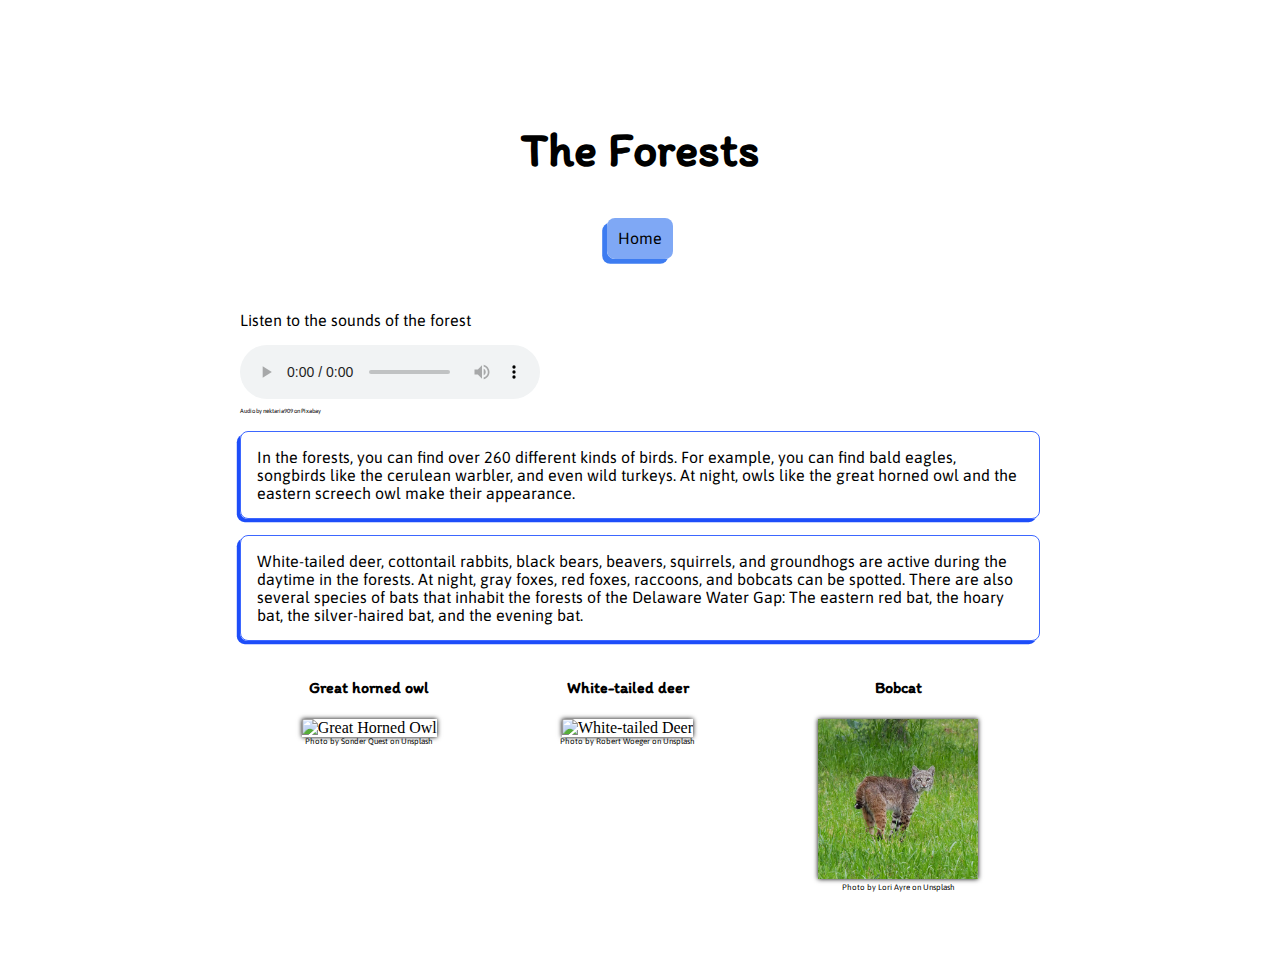
==== forests.html @ d0fbd4f8 "Update forests.html" ====
<!DOCTYPE html>
<html lang="en">
<head>
    <meta charset="UTF-8">
    <meta http-equiv="X-UA-Compatible" content="IE=edge">
    <meta name="viewport" content="width=device-width, initial-scale=1.0">
    <link rel="preconnect" href="https://fonts.googleapis.com">
    <link rel="preconnect" href="https://fonts.gstatic.com" crossorigin>
    <link href="https://fonts.googleapis.com/css2?family=Asap:wght@200&family=Itim&display=swap" rel="stylesheet">
    <link rel="stylesheet" href="waterstyle.css">
    <style>
        h2, h4 {
            font-family: 'Itim', cursive;
        }
        p, a {
            font-family: 'Asap', sans-serif;
        }
    </style>
    <title>The Forests</title>
</head>
<body>
    <header>
        <h2>The Forests</h2>
    </header>
    <nav>
        <a href="index.html">Home</a>
    </nav>
    <div class="audioText">
        <p>Listen to the sounds of the forest</p>
    </div>
    <audio controls loop autoplay>
        <source src="sounds/birdssounds.mp3" type="audio/mp3">
    </audio>
    <div>
        <p class="audioCaption">Audio by nektaria909 on Pixabay</p>
    </div>
    <article>
        <p>In the forests, you can find over 260 different kinds of birds. For example, you can find bald eagles, songbirds like the cerulean warbler, and even wild turkeys. At night, owls like the great horned owl and the eastern screech owl make their appearance.</p>
        <p>White-tailed deer, cottontail rabbits, black bears, beavers, squirrels, and groundhogs are active during the daytime in the forests. At night, gray foxes, red foxes, raccoons, and bobcats can be spotted. There are also several species of bats that inhabit the forests of the Delaware Water Gap: The eastern red bat, the hoary bat, the silver-haired bat, and the evening bat.</p>
    </article>
    <div class="animalImages">
        <div>
            <h4>Great horned owl</h4>
            <img src="images/greathornedowl.jpg" alt="Great Horned Owl">
            <p class="photoCaption">Photo by Sonder Quest on Unsplash</p>
        </div>
        <div>
            <h4>White-tailed deer</h4>
            <img src="images/whitetaileddeer.jpg" alt="White-tailed Deer">
            <p class="photoCaption">Photo by Robert Woeger on Unsplash</p>
        </div>
        <div>
            <h4>Bobcat</h4>
            <img src="bobcat.jpg" alt="Bobcat">
            <p class="photoCaption">Photo by Lori Ayre on Unsplash</p>
        </div>
    </div>
</body>
</html>
---- waterstyle.css ----
* {
    text-align: center;
}

h1 {
    font-size: 4em;
    margin-bottom: 0.1em;
}

h2 {
    font-size: 3em;
    margin-bottom: 0.1em;
}

nav {
    margin-top: 1em;
    margin-bottom: 1em;
    padding: 1em;
    width: auto;
}

nav a {
    text-decoration: none;
    background-color: var(--medium);
    padding: 0.7em;
    margin-bottom: 0.1em;
    border-radius: 0.5em;
    color: black;
    line-height: 3em;
    box-shadow: -0.3em 0.3em var(--buttonSide);
    position: relative;
    transition-duration: 0.3s;
}

nav a:hover {
    top: 0.1em;
    left: -0.1em;
    box-shadow: -0.2em 0.2em var(--buttonSide);
    background-color: var(--darkerMedium);
}

nav a:active {
    top: 0.2em;
    left: -0.2em;
    box-shadow: -0.1em 0.1em var(--buttonSide);
    background-color: var(--darkerMedium);
}

article p {
    border: 0.1em solid var(--border);
    border-radius: 0.5em;
    padding: 1em;
    text-align: left;
    box-shadow: -0.2em 0.2em var(--darkerBorder);
}

body {
    margin-top: 5em;
    margin-left: 15em;
    margin-right: 15em;
    margin-bottom: 5em;
    display: grid;
    grid-template-columns: auto;
    justify-content: center;
}

main img {
    border: 0.3em solid var(--light);
    border-radius: 0.5em;
    margin: 1em;
    border-radius: 50%;
    width: 8em;
    height: auto;
    transition-duration: 1s;
}

main img:hover {
    border-color: var(--hoverBorder);
    width: 10em;
    height: auto;
}

.animalImages {
    display: grid;
    grid-template-columns: auto auto auto;
}

.animalImages img {
    width: 10em;
    height: auto;
    box-shadow: 0 0 0.3em black;
    transition-duration: 1s;
}

.animalImages img:hover {
    width: 15em;
    height: auto;
}

.bookImages {
    display: grid;
    grid-template-columns: auto auto auto auto;
    gap: 0.5em;
}

.bookImages p {
    text-align: left;
}

.bookImages div {
    border: 0.1em solid var(--border);
    padding: 1em;
}

.bookImages img {
    width: 15%;
    height: auto;
}

.audioText {
    justify-self: left;
}

.audioCaption {
    margin-top: 5em;
    text-align: left;
    font-size: 0.1em;
}

.photoCaption {
    font-size: 0.5em;
    margin-top: 0.01em;
}

.lightText {
    color: white;
}

#mainImage {
    background-image: url(images/watergap.jpg);
    background-size: cover;
    background-repeat: no-repeat;
    width: 696.8px;
    height: 578.5px;
    display: grid;
    grid-template-columns: auto auto;
    justify-self: center;
    border-radius: 0.3em;
    box-shadow: 0 0 0.5em black;
}

#mainImage h4 {
    margin-bottom: 0.05em;
    margin-top: 2em;
}

#background {
    margin-left: 5em;
    margin-right: 5em;
}

#background p {
    text-align: left;
    line-height: 1.5em;
}

:root {
    --medium: #7fa8f5;
    --darkerMedium: #6898f3;
    --buttonSide: #3d7cf1;
    --light: #b1defc;
    --border: #3d67ff;
    --darkerBorder: #1d4df9;
    --hoverBorder: #f5ef42;
    --background: #f0ffed;
    --navBackground: #f5f4e6;
    --darkerNavBackground: #fcfacd;
}
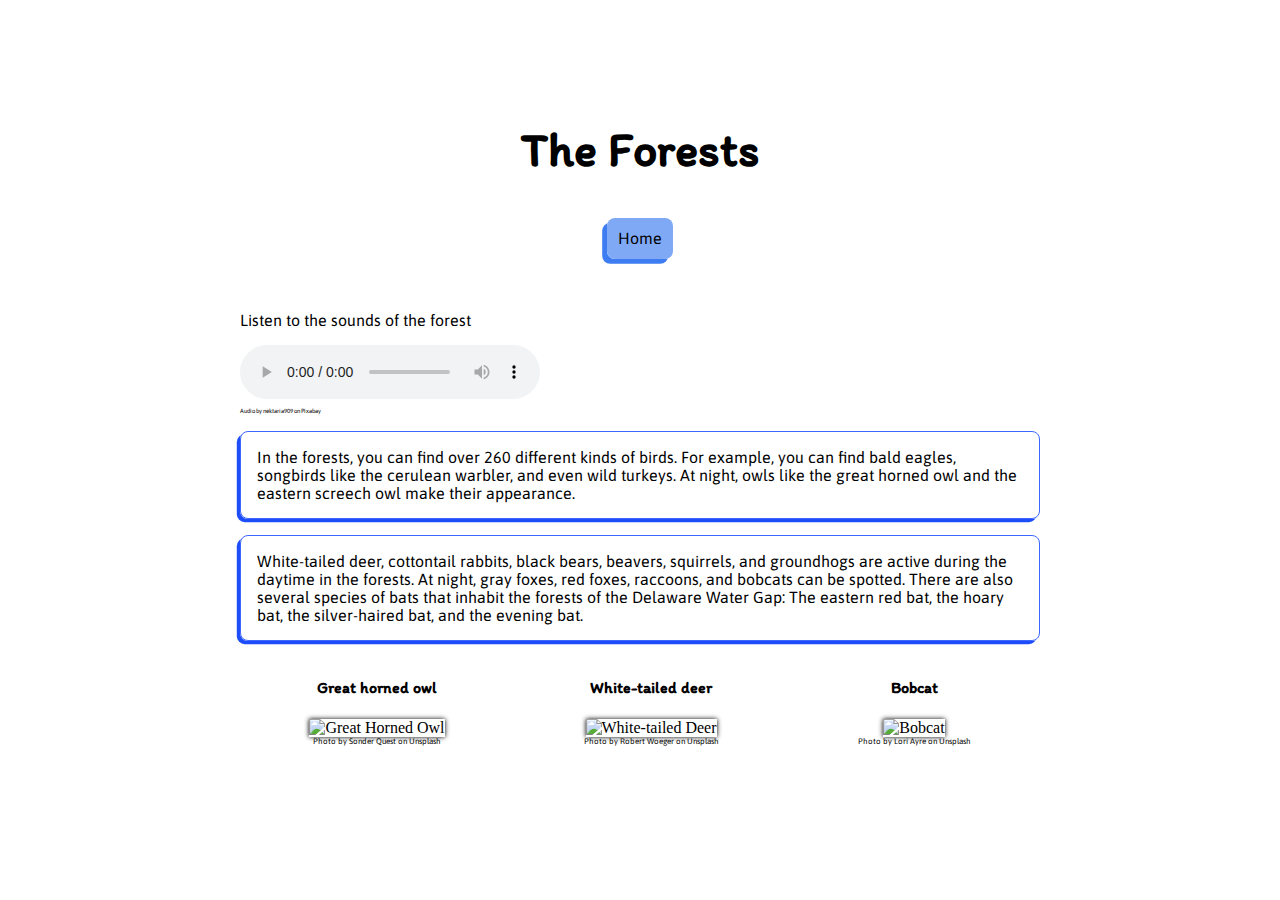
==== commit 5a369aca: "Update forests.html" ====
--- a/forests.html
+++ b/forests.html
@@ -51,7 +51,7 @@
         </div>
         <div>
             <h4>Bobcat</h4>
-            <img src="bobcat.jpg" alt="Bobcat">
+            <img src="images/bobcat.jpg" alt="Bobcat">
             <p class="photoCaption">Photo by Lori Ayre on Unsplash</p>
         </div>
     </div>
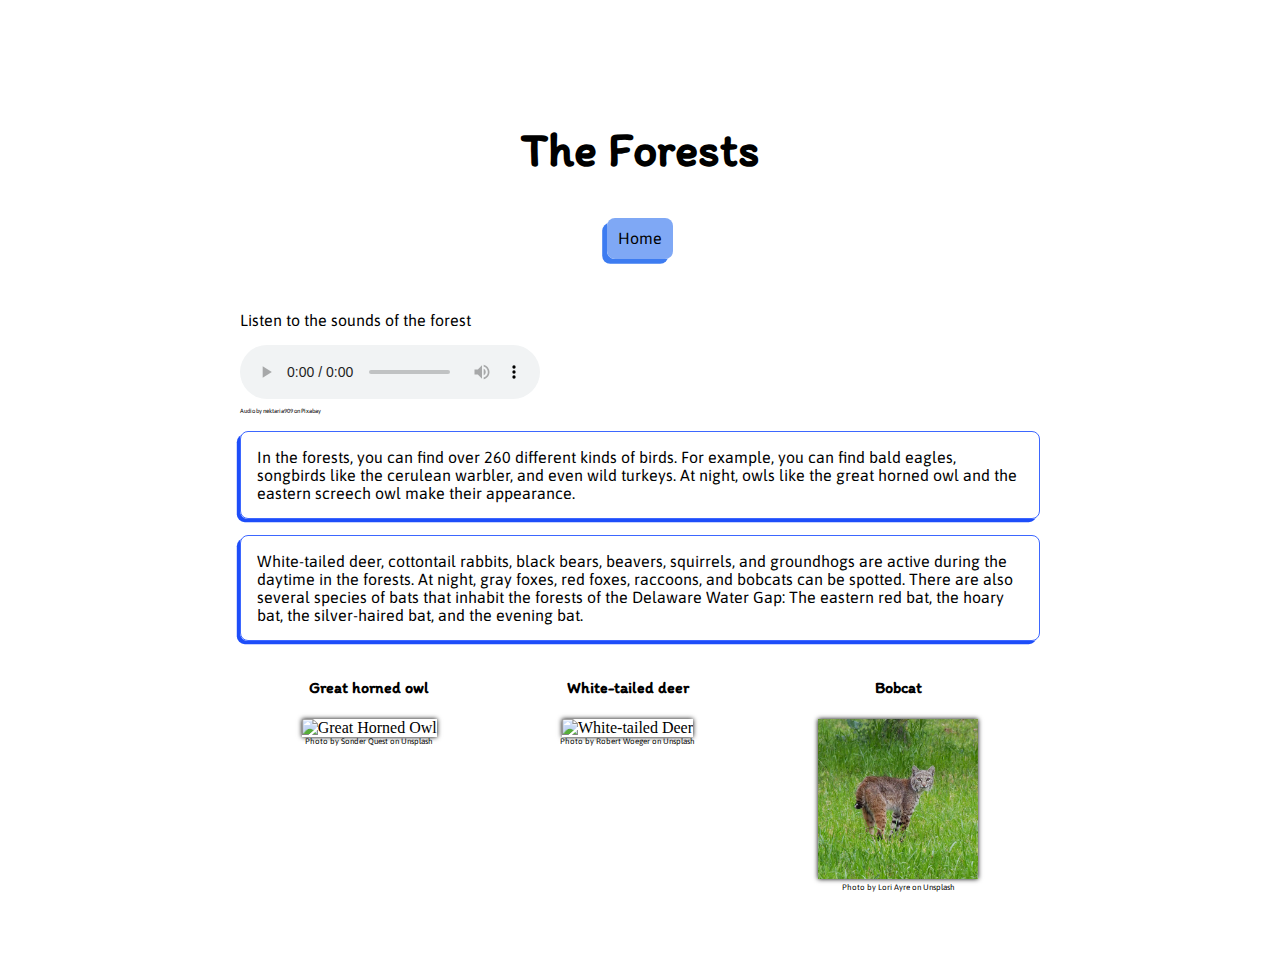
==== commit 000f678d: "Update forests.html" ====
--- a/forests.html
+++ b/forests.html
@@ -29,7 +29,7 @@
         <p>Listen to the sounds of the forest</p>
     </div>
     <audio controls loop autoplay>
-        <source src="sounds/birdssounds.mp3" type="audio/mp3">
+        <source src="birdssounds.mp3" type="audio/mp3">
     </audio>
     <div>
         <p class="audioCaption">Audio by nektaria909 on Pixabay</p>
@@ -41,17 +41,17 @@
     <div class="animalImages">
         <div>
             <h4>Great horned owl</h4>
-            <img src="images/greathornedowl.jpg" alt="Great Horned Owl">
+            <img src="greathornedowl.jpg" alt="Great Horned Owl">
             <p class="photoCaption">Photo by Sonder Quest on Unsplash</p>
         </div>
         <div>
             <h4>White-tailed deer</h4>
-            <img src="images/whitetaileddeer.jpg" alt="White-tailed Deer">
+            <img src="whitetaileddeer.jpg" alt="White-tailed Deer">
             <p class="photoCaption">Photo by Robert Woeger on Unsplash</p>
         </div>
         <div>
             <h4>Bobcat</h4>
-            <img src="images/bobcat.jpg" alt="Bobcat">
+            <img src="bobcat.jpg" alt="Bobcat">
             <p class="photoCaption">Photo by Lori Ayre on Unsplash</p>
         </div>
     </div>
